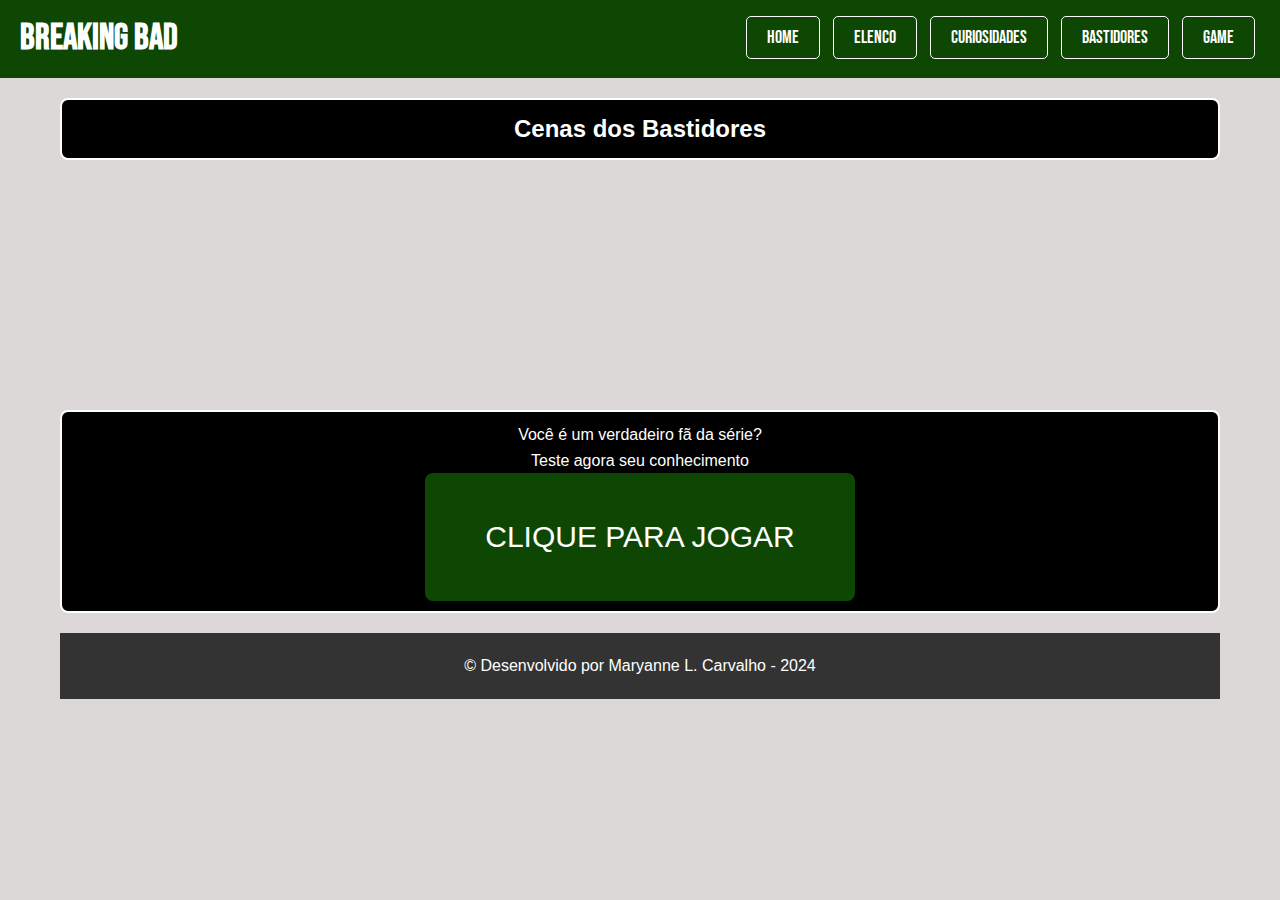
==== bast.html @ f3fca187 "Add files via upload" ====
<!DOCTYPE html>
<html lang="pt-br">

<head>
    <meta charset="UTF-8">
    <meta name="viewport" content="width=device-width, initial-scale=1.0">
    <title>Bastidores - Breaking Bad</title>
    <link rel="stylesheet" href="css/style.css">
    <script src="js/codigo.js"></script>
</head>

<body>
    <header>
        <div id="logo">
            <h1>Breaking Bad</h1>
        </div>
        <button class="menu-toggle" id="menu-toggle">&#9776;</button>
        <nav class="nav">
            <div class="nav-links" id="nav-links">
                <a href="index.html">Home</a>
                <a href="elenco.html">Elenco</a>
                <a href="curi.html">Curiosidades</a>
                <a href="">Bastidores</a>
                <a href="game.html">Game</a>
            </div>
        </nav>
    </header>
    <div class="container">

            <div class="box titulo">
                <h2>Cenas dos Bastidores</h2>
            </div>
            <div class="box_filme_container">
                <div class="box_filme">
                    <iframe src="https://www.youtube.com/embed/FmSn2iA0CYg?si=M3xsGr1_OkI0vB9S"
                        title="YouTube video player" frameborder="0"
                        allow="accelerometer; autoplay; clipboard-write; encrypted-media; gyroscope; picture-in-picture; web-share"
                        referrerpolicy="strict-origin-when-cross-origin" allowfullscreen></iframe>
                </div>
                <div class="box_filme">
                    <iframe width="560" height="315" src="https://www.youtube.com/embed/QrrlkyN_FTk?si=MkVuQHdxNmnf2nyA"
                        title="YouTube video player" frameborder="0"
                        allow="accelerometer; autoplay; clipboard-write; encrypted-media; gyroscope; picture-in-picture; web-share"
                        referrerpolicy="strict-origin-when-cross-origin" allowfullscreen></iframe>
                </div>
                <div class="box_filme">
                    <iframe width="560" height="315" src="https://www.youtube.com/embed/lEOHLPurPAQ?si=vNwAdDBoStqsurxu"
                        title="YouTube video player" frameborder="0"
                        allow="accelerometer; autoplay; clipboard-write; encrypted-media; gyroscope; picture-in-picture; web-share"
                        referrerpolicy="strict-origin-when-cross-origin" allowfullscreen></iframe>
                        </div>
                    <div class="box titulo">
                        <p>Você é um verdadeiro fã da série?</p>
                        <p>Teste agora seu conhecimento</p>
                        <div class="box_game">
                            <a href="game.html">CLIQUE PARA JOGAR</a>
                        </div>
                </div>
            </div>
            <footer>
                <p>© Desenvolvido por Maryanne L. Carvalho - 2024</p>
            </footer>
            <script src="js/menu.js"></script>
</body>

</html>
---- css/style.css ----
@import url('https://fonts.googleapis.com/css2?family=Bebas+Neue&display=swap');

* {
    box-sizing: border-box;
    margin: 0;
    padding: 0;
}

body {
    font-family: 'Arial', sans-serif;
    background-color: #dcd8d8;
    color: #333;
    line-height: 1.6;
}

header {
    background-color: #0d4703;
    display: flex;
    justify-content: space-between;
    align-items: center;
    padding: 10px 20px;
    font-family: 'Bebas Neue', sans-serif;
}

header h1 {
    font-size: 36px;
    color: #fff;
    margin: 0;
}

.nav {
    display: flex;
    align-items: center;
    font-size: 18px;
}

.menu-toggle {
    display: none;
    font-size: 24px;
    background: none;
    border: none;
    color: #fff;
    cursor: pointer;
}

.nav a {
    border: 1px solid #fff;
    color: #fff;
    text-decoration: none;
    padding: 10px 20px;
    margin: 5px;
    border-radius: 5px;
    transition: background-color 0.3s ease;
}

nav a:hover {
    background-color: #fff;
    color: #0d4703;
}

#img_home {
    max-width: 100%;
    height: auto;
}

.container {
    max-width: 1200px;
    margin: 0 auto;
    padding: 20px;
    text-align: center;
}

.content {
    display: flex;
    flex-wrap: wrap;
    justify-content: space-between;
}

.box {
    background-color: #000;
    padding: 20px;
    width: 100%;
    color: #fff;
    border-radius: 8px;
    box-sizing: border-box;
    margin-bottom: 20px;
}

.home {
    background-color: #666666;
}

.home p, .home ul {
    margin: 20px 0;
    line-height: 1.6;
    text-align: left;
}

.home ul {
    list-style: disc;
    padding-left: 20px;
}

.home ul li {
    margin: 10px 0;
}

.titulo {
    text-align: center;
    border: 2px solid #fff;
    margin-bottom: 20px;
    padding: 10px;
    border-radius: 8px;
}

.titulo h2 {
    font-size: 24px;
    color: #fff;
    margin: 0;
}

.elenco {
    display: flex;
    flex-wrap: wrap;
    justify-content: center;
}
.elenco a {
    border: 0 solid #e8d8d8;
    background-color: #e2dddd;
    color: #051d00;
    text-decoration: none;
    padding: 7px 5px;
    margin: 5px;
    border-radius: 5px;
    transition: background-color 0.3s ease;
}

.elenco a:hover {
    background-color: #fff;
    color: #0d4703;
}

.ator {
    width: calc(25% - 20px);
    background-color: #fff;
    padding: 20px;
    margin: 10px;
    box-sizing: border-box;
    text-align: center;
    border-radius: 8px;
    box-shadow: 0 2px 4px rgba(0, 0, 0, 0.1);
}

.ator img {
    max-width: 100%;
    height: auto;
}

.texto {
    color: #000;
}

footer {
    background-color: #000;
    color: #fff;
    text-align: center;
    padding: 20px 0;
    clear: both;
}

.box_filme_container {
    width: 100%;
    display: flex;
    flex-wrap: wrap;
    justify-content: center;
    gap: 20px;
}

.box_filme {
    display: flex;
    justify-content: center;
    align-items: center;
    width: calc(33.33% - 20px);
    margin-bottom: 10px;
    text-align: center;
    position: relative;
}

.box_filme iframe {
    width: 100%;
    height: 200px;
    border-radius: 8px;
}

.box_game {
    text-align: center;
}

.box_game a {
    display: inline-block;
    background-color: #0d4703;
    font-size: 30px;
    color: #fff;
    padding: 40px 60px;
    text-decoration: none;
    border-radius: 8px;
    transition: background-color 0.3s ease;
}

.box_game a:hover {
    background-color: #fff;
    color: #0d4703;
}

.curiosidade {
    width: 100%;
}

.c_texto {
    background-color: #000000;
    color: #fff;
    text-align: center;
    padding: 20px;
    border-radius: 8px;
    margin-bottom: 20px;
    box-shadow: 0 2px 4px rgba(0, 0, 0, 0.1);
}

.c_texto img {
    max-width: 100%;
    border-radius: 8px;
    margin-bottom: 15px;
}

.c_texto p {
    margin: 20px 0;
}

.c_texto a {
    display: inline-block;
    background-color: #0d4703;
    color: #fff;
    padding: 10px 20px;
    text-decoration: none;
    border-radius: 5px;
    transition: background-color 0.3s ease;
    margin-top: 10px;
}

.c_texto a:hover {
    background-color: #fff;
    color: #0d4703;
}
.elenco-container {
    max-width: 1200px;
    margin: 0 auto;
    padding: 20px;
}

.elenco-content {
    display: flex;
    flex-direction: column;
    align-items: center;
}

.elenco-carrossel {
    width: 100%;
}

.box-slide {
    text-align: center;
    padding: 20px;
    background-color: #fff;
    border-radius: 8px;
    box-shadow: 0 2px 4px rgba(0, 0, 0, 0.1);
    margin: 20px 0;
}

.box-slide img {
    max-width: 100%;
    border-radius: 8px;
}
.box-slide p{
    text-align: left;
}
.curi-texto{
    font-size:18px;
}


footer {
    background-color: #333;
    color: #fff;
    text-align: center;
    padding: 20px 0;
    clear: both;
}

/* Responsiveness */
@media (max-width: 1200px) {
    .box_filme {
        width: calc(50% - 20px);
    }

    .box_filme iframe {
        height: 200px;
    }
}

@media (max-width: 768px) {
    header {
        flex-direction: row;
        align-items: center;
        justify-content: space-between;
    }

    .nav-links {
        display: none;
        flex-direction: column;
        width: 100%;
        text-align: center;
    }

    .nav a {
        margin: 5px 0;
        width: 100%;
        padding: 10px 0;
    }

    .menu-toggle {
        display: table-column;
        background-color: #0d4703;
        color: #fff;
        border: none;
        padding: 10px 20px;
        font-size: 24px;
        cursor: pointer;
        border-radius: 5px;
        margin-left: auto;
    }

    .nav-links.show {
        display: flex;
    }

    .elenco {
        align-items: center;
    }

    .ator {
        width: 80%;
        margin: 10px 0;
    }

    .box_filme {
        width: 100%;
    }
}

@media (max-width: 480px) {
    header h1 {
        font-size: 28px;
    }

    .titulo h2 {
        font-size: 20px;
    }

    .box_game a {
        padding: 20px 40px;
        font-size: 24px;
    }

    .home h1{
        font-size: 20px;
    }
    .home p, ul {
        font-size: 13px;
    }
}

.menu-toggle {
    display: none;
}

@media (max-width: 768px) {
    .menu-toggle {
        display: block;
    }
}
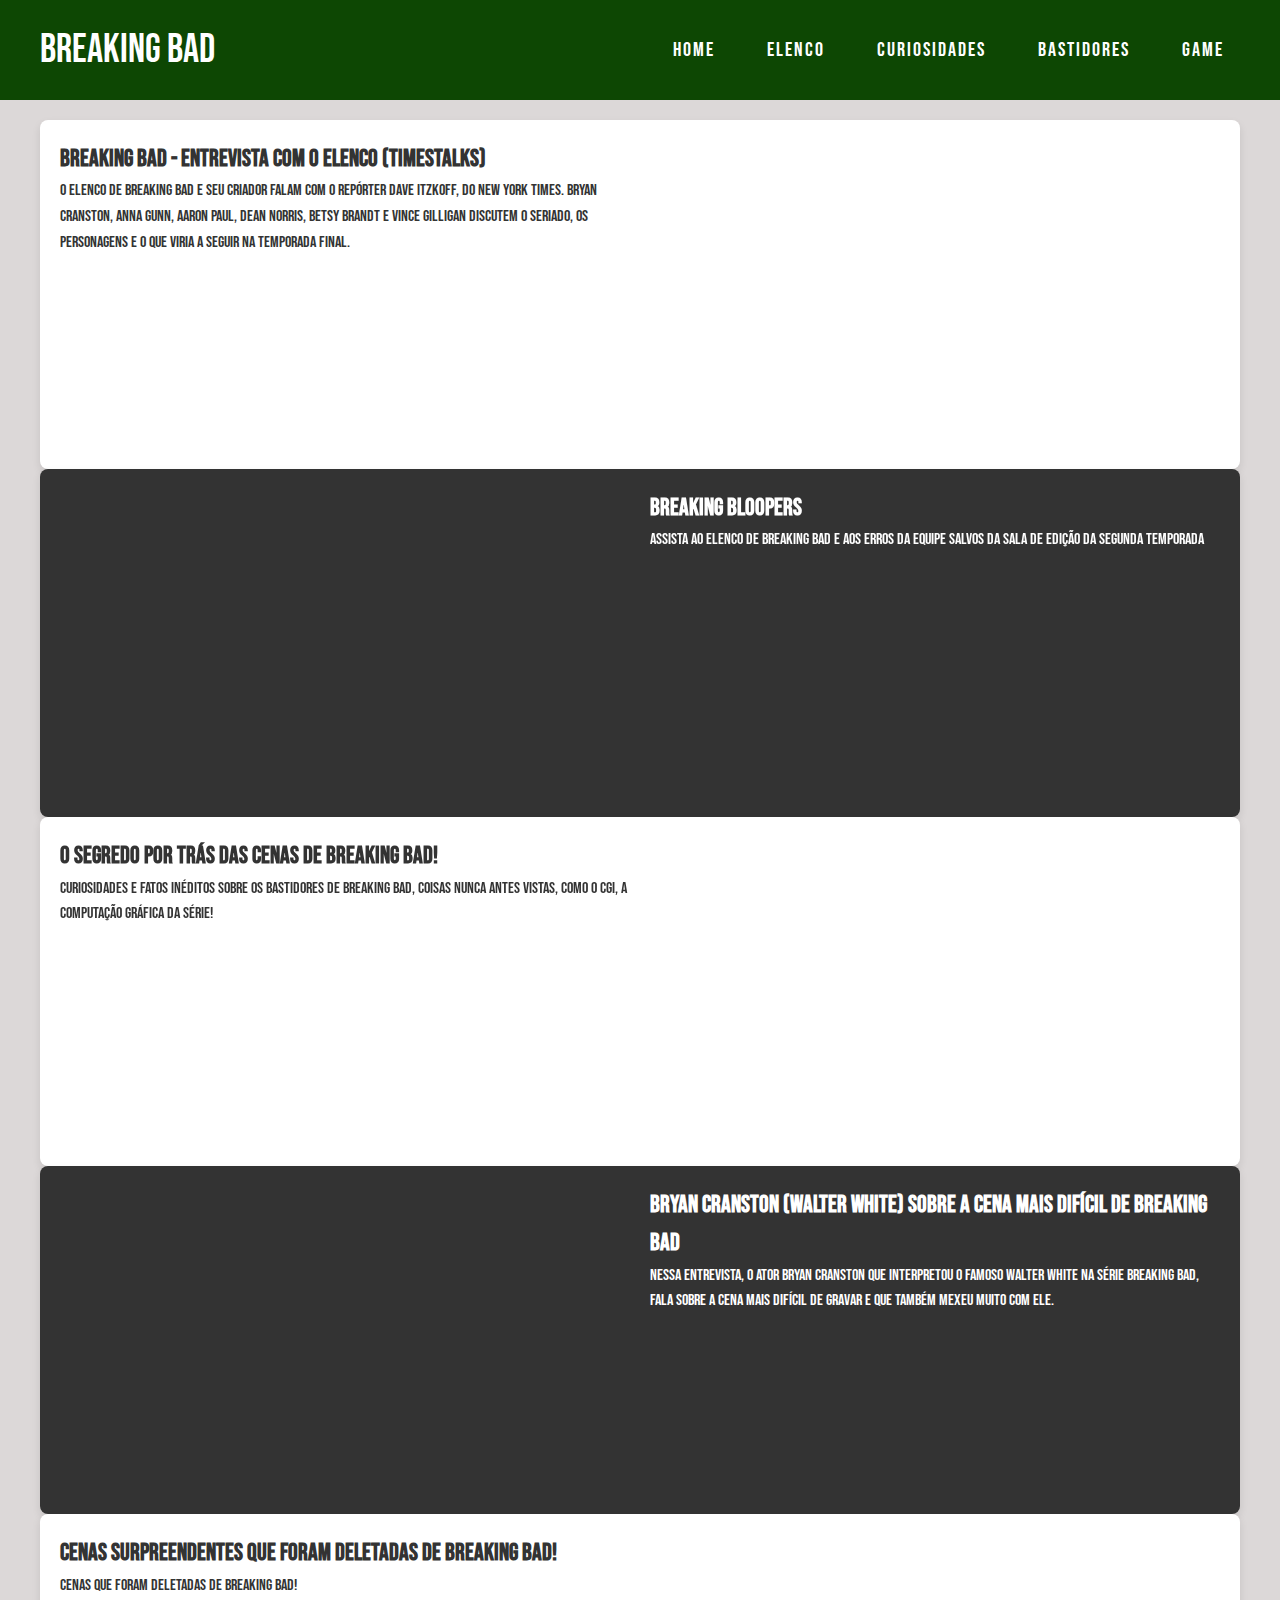
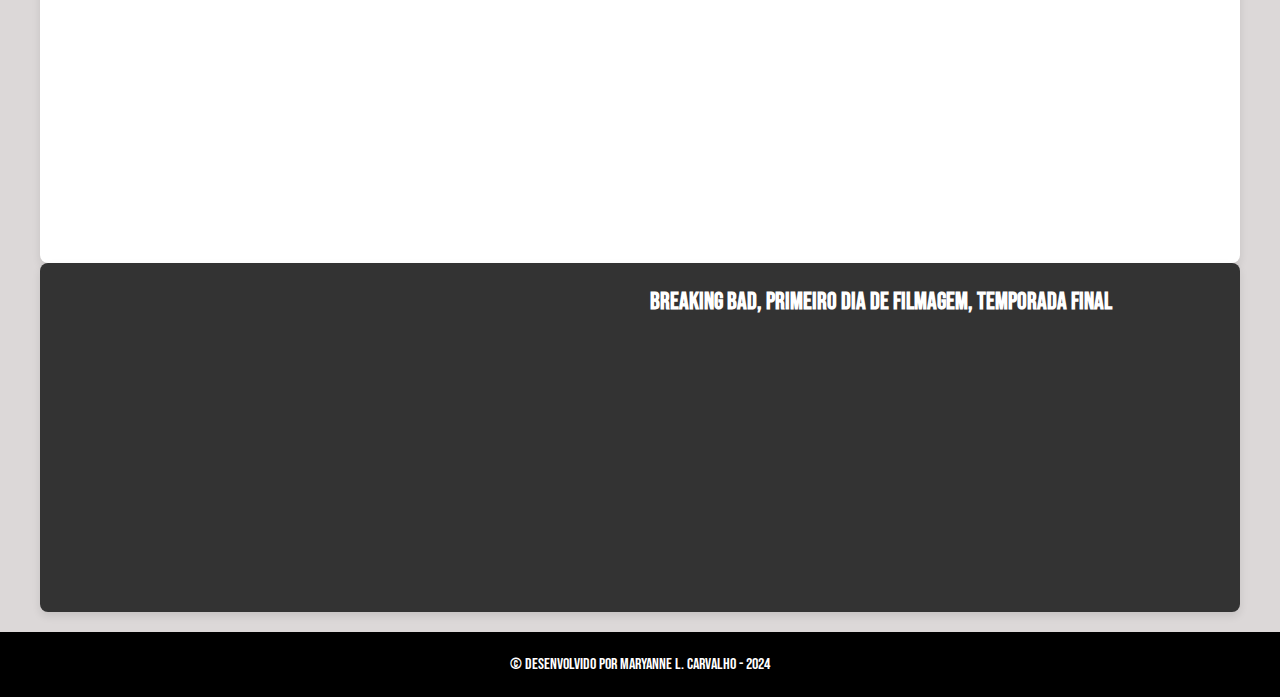
==== commit ba52e774: "Add files via upload" ====
--- a/bast.html
+++ b/bast.html
@@ -4,63 +4,121 @@
 <head>
     <meta charset="UTF-8">
     <meta name="viewport" content="width=device-width, initial-scale=1.0">
-    <title>Bastidores - Breaking Bad</title>
-    <link rel="stylesheet" href="css/style.css">
-    <script src="js/codigo.js"></script>
+    <title>Curiosidades - Breaking Bad</title>
+    <link rel="stylesheet" href="css/bast.css">
+    <link rel="stylesheet" href="css/menu.css">
+    <link rel="stylesheet" href="css/curiosidades.css">
+    <script src="js/menu.js" defer></script>
 </head>
 
 <body>
-    <header>
-        <div id="logo">
-            <h1>Breaking Bad</h1>
+    <div class="navbar">
+        <div class="navbar_logo">Breaking Bad</div>
+        <a href="#" class="navbar_button">
+            <span class="bar" id="top"></span>
+            <span class="bar" id="center"></span>
+            <span class="bar" id="bottom"></span>
+        </a>
+        <div class="navbar_links">
+            <ul>
+                <li><a href="index.html">Home</a></li>
+                <li><a href="elenco.html">Elenco</a></li>
+                <li><a href="curi.html">Curiosidades</a></li>
+                <li><a href="bast.html">Bastidores</a></li>
+                <li><a href="game.html">Game</a></li>
+            </ul>
         </div>
-        <button class="menu-toggle" id="menu-toggle">&#9776;</button>
-        <nav class="nav">
-            <div class="nav-links" id="nav-links">
-                <a href="index.html">Home</a>
-                <a href="elenco.html">Elenco</a>
-                <a href="curi.html">Curiosidades</a>
-                <a href="">Bastidores</a>
-                <a href="game.html">Game</a>
+    </div>
+    <div class="curiosidades-container">
+        <div class="curiosidade">
+            <div class="curiosidade-texto">
+                <h2>Breaking Bad - Entrevista com o Elenco (TimesTalks) </h2>
+                <p>O elenco de Breaking Bad e seu criador falam com o repórter Dave Itzkoff, do New York Times.
+
+                    Bryan Cranston, Anna Gunn, Aaron Paul, Dean Norris, Betsy Brandt e Vince Gilligan discutem o
+                    seriado, os personagens e o que viria a seguir na temporada final.</p>
             </div>
-        </nav>
-    </header>
-    <div class="container">
+            <div class="curiosidade-video">
+                <iframe src="https://www.youtube.com/embed/lEOHLPurPAQ?si=E0UD_cGV6-pik5V9" title="YouTube video player"
+                    frameborder="0"
+                    allow="accelerometer; autoplay; clipboard-write; encrypted-media; gyroscope; picture-in-picture; web-share"
+                    referrerpolicy="strict-origin-when-cross-origin" allowfullscreen></iframe>
+            </div>
+        </div>
 
-            <div class="box titulo">
-                <h2>Cenas dos Bastidores</h2>
+        <div class="curiosidade">
+            <div class="curiosidade-video">
+                <iframe src="https://www.youtube.com/embed/FmSn2iA0CYg?si=M3xsGr1_OkI0vB9S" title="YouTube video player"
+                    frameborder="0"
+                    allow="accelerometer; autoplay; clipboard-write; encrypted-media; gyroscope; picture-in-picture; web-share"
+                    referrerpolicy="no-referrer-when-downgrade"></iframe>
             </div>
-            <div class="box_filme_container">
-                <div class="box_filme">
-                    <iframe src="https://www.youtube.com/embed/FmSn2iA0CYg?si=M3xsGr1_OkI0vB9S"
-                        title="YouTube video player" frameborder="0"
-                        allow="accelerometer; autoplay; clipboard-write; encrypted-media; gyroscope; picture-in-picture; web-share"
-                        referrerpolicy="strict-origin-when-cross-origin" allowfullscreen></iframe>
-                </div>
-                <div class="box_filme">
-                    <iframe width="560" height="315" src="https://www.youtube.com/embed/QrrlkyN_FTk?si=MkVuQHdxNmnf2nyA"
-                        title="YouTube video player" frameborder="0"
-                        allow="accelerometer; autoplay; clipboard-write; encrypted-media; gyroscope; picture-in-picture; web-share"
-                        referrerpolicy="strict-origin-when-cross-origin" allowfullscreen></iframe>
-                </div>
-                <div class="box_filme">
-                    <iframe width="560" height="315" src="https://www.youtube.com/embed/lEOHLPurPAQ?si=vNwAdDBoStqsurxu"
-                        title="YouTube video player" frameborder="0"
-                        allow="accelerometer; autoplay; clipboard-write; encrypted-media; gyroscope; picture-in-picture; web-share"
-                        referrerpolicy="strict-origin-when-cross-origin" allowfullscreen></iframe>
-                        </div>
-                    <div class="box titulo">
-                        <p>Você é um verdadeiro fã da série?</p>
-                        <p>Teste agora seu conhecimento</p>
-                        <div class="box_game">
-                            <a href="game.html">CLIQUE PARA JOGAR</a>
-                        </div>
-                </div>
+            <div class="curiosidade-texto">
+                <h2>Breaking BLOOPERS</h2>
+                <p>Assista ao elenco de Breaking Bad e aos erros da equipe salvos da sala de edição da segunda temporada
+                </p>
             </div>
-            <footer>
-                <p>© Desenvolvido por Maryanne L. Carvalho - 2024</p>
-            </footer>
-            <script src="js/menu.js"></script>
+        </div>
+
+        <div class="curiosidade">
+            <div class="curiosidade-texto">
+                <h2>O SEGREDO por TRÁS das CENAS de BREAKING BAD!</h2>
+                <p>curiosidades e fatos inéditos sobre os bastidores de Breaking Bad, coisas nunca antes vistas, como o
+                    CGI, a computação gráfica da série!</p>
+            </div>
+            <div class="curiosidade-video">
+                <iframe src="https://www.youtube.com/embed/6cb1hA5Y4LU?si=IcxgPH_qbGLA42bL" title="YouTube video player"
+                    frameborder="0"
+                    allow="accelerometer; autoplay; clipboard-write; encrypted-media; gyroscope; picture-in-picture; web-share"
+                    referrerpolicy="strict-origin-when-cross-origin" allowfullscreen></iframe>
+            </div>
+        </div>
+
+        <div class="curiosidade">
+            <div class="curiosidade-video">
+                <iframe src="https://www.youtube.com/embed/YMKPkJD5b04?si=iBhU5kVqBkUHTT79" title="YouTube video player"
+                    frameborder="0"
+                    allow="accelerometer; autoplay; clipboard-write; encrypted-media; gyroscope; picture-in-picture; web-share"
+                    referrerpolicy="strict-origin-when-cross-origin" allowfullscreen></iframe>
+            </div>
+            <div class="curiosidade-texto">
+                <h2>Bryan Cranston (Walter White) sobre a cena mais difícil de Breaking Bad</h2>
+                <p>Nessa entrevista, o ator Bryan Cranston que interpretou o famoso Walter White na série Breaking Bad,
+                    fala sobre a cena mais difícil de gravar e que também mexeu muito com ele.</p>
+            </div>
+        </div>
+
+        <div class="curiosidade">
+            <div class="curiosidade-texto">
+                <h2>CENAS SURPREENDENTES QUE FORAM DELETADAS DE BREAKING BAD!</h2>
+                <p>cenas que foram deletadas de Breaking Bad!</p>
+            </div>
+            <div class="curiosidade-video">
+                <iframe src="https://www.youtube.com/embed/QrrlkyN_FTk?si=T86oWfwTNnUNyUkQ" title="YouTube video player"
+                    frameborder="0"
+                    allow="accelerometer; autoplay; clipboard-write; encrypted-media; gyroscope; picture-in-picture; web-share"
+                    referrerpolicy="strict-origin-when-cross-origin" allowfullscreen></iframe>
+            </div>
+        </div>
+
+        <div class="curiosidade">
+            <div class="curiosidade-video">
+                <iframe width="560" height="315" src="https://www.youtube.com/embed/hEpTjRAqia0?si=M1DtF0zDyxGQMPVJ"
+                    title="YouTube video player" frameborder="0"
+                    allow="accelerometer; autoplay; clipboard-write; encrypted-media; gyroscope; picture-in-picture; web-share"
+                    referrerpolicy="strict-origin-when-cross-origin" allowfullscreen></iframe>
+            </div>
+            <div class="curiosidade-texto">
+                <h2>
+                    Breaking Bad, primeiro dia de filmagem, temporada final</h2>
+            </div>
+        </div>
+    </div>
+
+    <footer>
+        <p>© Desenvolvido por Maryanne L. Carvalho - 2024</p>
+    </footer>
+
 </body>
 
 </html>--- a/css/bast.css
+++ b/css/bast.css
@@ -0,0 +1,88 @@
+body {
+    font-family: 'Arial', sans-serif;
+    background-color: #dcd8d8;
+    color: #333;
+    line-height: 1.6;
+    margin: 0;
+    padding: 0;
+}
+
+.navbar {
+    background-color: #333;
+    color: white;
+    display: flex;
+    justify-content: space-between;
+    align-items: center;
+    padding: 10px 20px;
+}
+
+.navbar_logo {
+    font-size: 1.5rem;
+}
+
+.navbar_links ul {
+    list-style-type: none;
+    padding: 0;
+    margin: 0;
+}
+
+.navbar_links ul li {
+    display: inline;
+    margin-right: 20px;
+}
+
+.curiosidades-container {
+    max-width: 1200px;
+    margin: 20px auto;
+}
+
+/* Estilos para cada bloco de curiosidade */
+.curiosidade {
+    display: flex;
+    gap: 20px;
+    padding: 20px;
+    border-radius: 8px;
+    box-shadow: 0 4px 8px rgba(0, 0, 0, 0.1);
+}
+
+/* Estilo para curiosidades ímpares */
+.curiosidade:nth-child(odd) {
+    background-color: #fff;
+    color: #333;
+}
+
+/* Estilo para curiosidades pares */
+.curiosidade:nth-child(even) {
+    background-color: #333;
+    color: #fff;
+}
+
+.curiosidade h2 {
+    margin-top: 0;
+}
+
+.curiosidade-texto {
+    flex: 1;
+}
+
+.curiosidade-video {
+    flex: 1;
+}
+
+.curiosidade iframe {
+    width: 100%;
+    height: 300px;
+    border: none;
+    border-radius: 8px;
+}
+
+@media (max-width: 768px) {
+    .curiosidade {
+        flex-direction: column;
+    }
+
+    .curiosidade-texto,
+    .curiosidade-video {
+        width: 100%;
+    }
+}--- a/css/menu.css
+++ b/css/menu.css
@@ -0,0 +1,142 @@
+@import url('https://fonts.googleapis.com/css2?family=Bebas+Neue&display=swap');
+
+* {
+    margin: 0;
+    padding: 0;
+}
+
+body {
+    font-family: 'Bebas Neue', sans-serif;
+    padding: 0px;
+    margin: 0px;
+}
+
+.navbar {
+    display: flex;
+    justify-content: space-between;
+    align-items: center;
+    background-color: #0d4703;
+    color: #fff;
+}
+
+.navbar_logo {
+    font-size: 2.5rem;
+    margin: 0.5rem;
+    margin-left: 20px;
+}
+.navbar_button {
+    position: absolute;
+    margin: 0.8rem;
+    top: 0.75rem;
+    right: 1rem;
+    display: block;
+    flex-direction: column;
+    justify-content: space-between;
+    width: 30px;
+    height: 21px;
+    cursor: pointer;
+    
+}
+.navbar_button .bar {
+    height: 3px;
+    width: 100%;
+    background-color: #fff;  
+    border-radius: 10px;
+    transition: 0.6s;
+}
+
+
+.navbar_links ul {
+    margin: 0px;
+    padding: 0px;
+    display: flex;
+    font-size: 20px;
+    letter-spacing: 2px;
+}
+
+.navbar_links li {
+    list-style-type: none;
+}
+
+.navbar_links a {
+    color: #fff;
+    text-decoration: none;
+    padding: 1rem;
+    display: block;
+    border-radius: 10px;
+}
+
+.navbar_links a:hover {
+    background-color: #fff;
+    color: #0d4703;
+}
+
+footer {
+    background-color: #000;
+    color: #fff;
+    text-align: center;
+    padding: 20px 0;
+    clear: both;
+}
+
+@media (max-width: 600px) {
+    .navbar_button {
+        display: flex;
+    }
+
+    .navbar_links {
+        display: none;
+        width: 100%;
+    }
+
+    .navbar {
+        flex-direction: column;
+        align-items: flex-start;
+    }
+
+    .navbar_links ul {
+        flex-direction: column;
+        width: 100%;
+    }
+
+    .navbar_links li {
+        text-align: center;
+    }
+
+    .navbar_links li a {
+        padding: 1rem;
+    }
+
+    .navbar_links.active {
+        display: flex;
+    }
+
+    .navbar_links.active .drop_content {
+        position: relative;
+    }
+
+    .navbar_links.active .dropdown .drop_button {
+        display: block;
+        width: 100%;
+    }
+    /* Animação do botão dropdown */
+
+    #top, #botton{
+        transform-origin: left;
+    }
+
+    .navbar.active .navbar_button #top{
+        transform: rotate(37deg);
+        transition: 0.6s;
+    }
+
+    .navbar.active .navbar_button #center{
+        opacity: 0;
+        transition: 0.6s;
+    }
+
+    .navbar.active .navbar_button #botton{
+        transform: rotate(-37deg);
+        transition: 0.6s;
+    }
+}